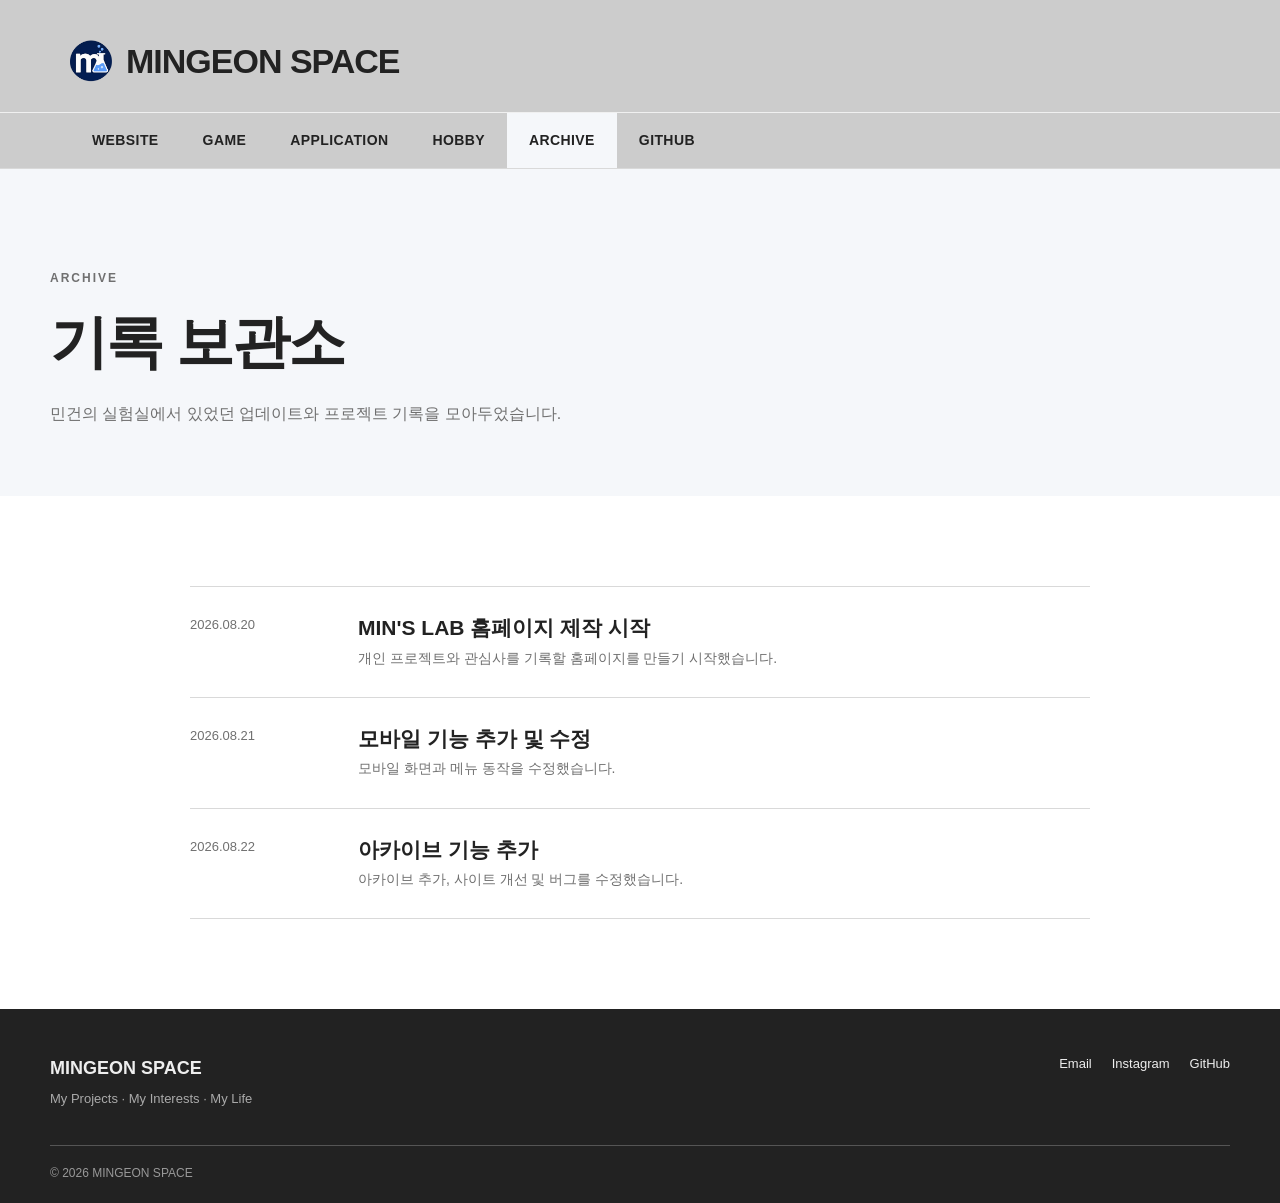
==== archive.html @ 5d605ca3 "Add files via upload" ====
<!DOCTYPE html>
<html lang="ko">
<head>
  <meta charset="UTF-8">
  <meta name="viewport" content="width=device-width, initial-scale=1.0">
  <title>MINGEON SPACE | ARCHIVE</title>
  <link rel="icon" type="image/png" href="favicon.png">
  <link rel="stylesheet" href="css/style.css">
</head>
<body>
<header class="site-header">
  <div class="site-logo"><img src="images/site-logo.png" alt=""><a href="index.html">MINGEON SPACE</a></div>
  <nav class="main-nav">
    <ul class="nav-list">
      <li class="nav-item has-dropdown"><a href="website/project1.html">WEBSITE</a><ul class="dropdown"><li><a href="website/project1.html">개인 홈페이지</a></li><li><a href="website/project2.html">프로젝트 2</a></li><li><a href="website/project3.html">프로젝트 3</a></li></ul></li>
      <li class="nav-item has-dropdown"><a href="game/project1.html">GAME</a><ul class="dropdown"><li><a href="game/project1.html">프로젝트 1</a></li><li><a href="game/project2.html">프로젝트 2</a></li><li><a href="game/project3.html">프로젝트 3</a></li></ul></li>
      <li class="nav-item has-dropdown"><a href="application/project1.html">APPLICATION</a><ul class="dropdown"><li><a href="application/project1.html">프로젝트 1</a></li><li><a href="application/project2.html">프로젝트 2</a></li><li><a href="application/project3.html">프로젝트 3</a></li></ul></li>
      <li class="nav-item has-dropdown"><a href="hobby/project1.html">HOBBY</a><ul class="dropdown"><li><a href="hobby/project1.html">프로젝트 1</a></li><li><a href="hobby/project2.html">프로젝트 2</a></li><li><a href="hobby/project3.html">프로젝트 3</a></li></ul></li>
      <li class="nav-item"><a href="archive.html" class="active">ARCHIVE</a></li>
      <li class="nav-item"><a href="https://github.com/mingeon-lab" target="_blank">GITHUB</a></li>
    </ul>
  </nav>
</header>

<main>
  <section class="archive-hero">
    <div class="section-inner">
      <p class="section-kicker">ARCHIVE</p>
      <h1>기록 보관소</h1>
      <p>민건의 실험실에서 있었던 업데이트와 프로젝트 기록을 모아두었습니다.</p>
    </div>
  </section>

  <section class="section">
    <div class="section-inner narrow">
      <div class="archive-list">
        <article class="archive-item"><time>2026.08.20</time><div><h2>MIN'S LAB 홈페이지 제작 시작</h2><p>개인 프로젝트와 관심사를 기록할 홈페이지를 만들기 시작했습니다.</p></div></article>
        <article class="archive-item"><time>2026.08.21</time><div><h2>모바일 기능 추가 및 수정</h2><p>모바일 화면과 메뉴 동작을 수정했습니다.</p></div></article>
        <article class="archive-item"><time>2026.08.22</time><div><h2>아카이브 기능 추가</h2><p>아카이브 추가, 사이트 개선 및 버그를 수정했습니다.</p></div></article>
      </div>
    </div>
  </section>
</main>

<footer class="site-footer">
  <div class="footer-inner"><div><strong>MINGEON SPACE</strong><p>My Projects · My Interests · My Life</p></div><div class="footer-links"><a href="mailto:growstone0712@gmail.com">Email</a><a href="https://www.instagram.com/min._.0712/" target="_blank">Instagram</a><a href="https://github.com/mingeon-lab" target="_blank">GitHub</a></div></div>
  <div class="copyright">© 2026 MINGEON SPACE</div>
</footer>
<script src="js/script.js"></script>
</body>
</html>
---- css/style.css ----
:root {
  --text: #222222;
  --muted: #707070;
  --line: #D9D9D9;

  --bg: #FFFFFF;
  --soft-bg: #F5F7FA;

  --accent: #d388ff;
  --accent-light: #EAF3FB;

  --footer-bg: #222222;
  --footer-text: #EEEEEE;
  --max-width: 1180px;
}

* {
  box-sizing: border-box;
}

html {
  scroll-behavior: smooth;
  overflow-y: scroll;
}

body {
  margin: 0;
  color: var(--text);
  background: var(--bg);
  font-family: Arial, "Noto Sans KR", sans-serif;
  line-height: 1.6;
}

/* ==================== COMMON ==================== */

a {
  color: inherit;
  text-decoration: none;
}

.update-list {
  width: 100%;
  max-width: none;
  margin: 0;
}

/* ==================== HEADER ==================== */

.site-header {
  background: #CCCCCC;
  border-bottom: 1px solid var(--line);
  position: relative;
  z-index: 100;
}

/* 로고 영역 */
.site-logo {
  width: 100%;
  max-width: var(--max-width);
  margin: 0 auto;
  padding: 34px 20px 24px;

  display: flex;
  align-items: center;
  gap: 14px;

  font-size: 34px;
  font-weight: 800;
  letter-spacing: -1px;
}

.site-logo a span {
  color:#0042f7 ;
}


.site-logo img {
  width: 42px;
  height: 42px;
  object-fit: contain;
  display: block;
  flex-shrink: 0;
}

.site-logo a {
  color: var(--text);
  text-decoration: none;
  margin: 0;
  padding: 0;
}

.site-logo a:hover {
  color: var(--accent);
}

/* ==================== NAV ==================== */

.main-nav {
  border-top: 1px solid #f0f0f0;
  position: relative;
  z-index: 200;
}

.nav-list {
  width: 100%;
  max-width: var(--max-width);
  margin: 0 auto;
  padding: 0 20px;
  list-style: none;

  display: flex;
  align-items: stretch;
}

.nav-item {
  position: relative;
}

.nav-item > a {
  display: block;
  padding: 16px 22px;
  font-size: 14px;
  font-weight: 700;
  letter-spacing: .4px;
  white-space: nowrap;
}

.nav-item > a:hover,
.nav-item > a.active {
  background: var(--soft-bg);
}

/* ==================== DROPDOWN ==================== */

.dropdown {
  position: absolute;
  top: 100%;
  left: 0;
  min-width: 180px;
  margin: 0;
  padding: 6px 0;
  list-style: none;

  background: #fff;
  border: 1px solid var(--line);
  box-shadow: 0 8px 20px rgba(0,0,0,.06);

  opacity: 0;
  visibility: hidden;
  transform: translateY(-4px);

  transition:
    opacity .15s ease,
    transform .15s ease,
    visibility .15s;

  z-index: 300;
}

@media (min-width: 801px) {
  .has-dropdown:hover .dropdown,
  .has-dropdown:focus-within .dropdown {
    opacity: 1;
    visibility: visible;
    transform: translateY(0);
  }
}

.has-dropdown.open .dropdown {
  opacity: 1;
  visibility: visible;
  transform: translateY(0);
}

.dropdown a {
  display: block;
  padding: 10px 16px;
  font-size: 13px;
  white-space: nowrap;
}

.dropdown a:hover {
  background: var(--soft-bg);
}

/* ==================== SECTION ==================== */

.section {
  padding: 90px 20px;
}

.section-alt {
  background: var(--soft-bg);
}

.section-inner {
  width: 100%;
  max-width: var(--max-width);
  margin: 0 auto;
}

.section-inner.narrow {
  max-width: 900px;
}

.section-kicker {
  margin: 0 0 8px;
  color: var(--muted);
  font-size: 12px;
  font-weight: 700;
  letter-spacing: 2px;
}

.section h2 {
  margin: 0 0 38px;
  font-size: 32px;
  line-height: 1.2;
}

/* ==================== HERO ==================== */

.hero {
  min-height: 620px;
  display: grid;
  place-items: center;
  text-align: center;
  background: var(--soft-bg);
}

.hero-overlay {
  padding: 40px 20px;
}

.hero-label {
  margin: 0 0 8px;
  font-size: 15px;
  font-weight: 700;
  letter-spacing: 3px;
}

.hero h1 {
  margin: 0 0 28px;
  font-size: clamp(34px, 5vw, 64px);
  line-height: 1.15;
  letter-spacing: -2px;
}

/* ==================== BUTTON ==================== */

.button {
  display: inline-block;
  padding: 11px 22px;

  border: 1px solid var(--text);
  background: var(--text);
  color: #fff;

  font-size: 13px;
  font-weight: 700;

  transition: transform 0.2s ease;
}

.button:hover {
  opacity: .8;
  transform: scale(1.05);
}

.button-light {
  margin-top: 28px;
  background: #fff;
  color: var(--text);
  border-color: var(--line);
}

/* ==================== ABOUT ==================== */

.about-grid {
  display: grid;
  grid-template-columns: 1fr 1fr;
  gap: 70px;
  align-items: center;
}

.about-section h2 {
  margin-bottom: 22px;
}

.about-card {
  padding: 38px;
  background: #fff;
  border: 1px solid var(--line);
  box-shadow: 0 12px 30px rgba(0,0,0,.05);
}

.about-tags {
  display: flex;
  flex-wrap: wrap;
  gap: 8px;
  margin-top: 28px;
}

.about-tags span {
  padding: 6px 10px;
  border: 1px solid var(--line);
  color: var(--muted);
  font-size: 10px;
  font-weight: 700;
  letter-spacing: 1px;
}

.image-placeholder,
.project-image {
  min-height: 300px;
  display: grid;
  place-items: center;

  background: var(--soft-bg);
  color: #999;

  font-size: 12px;
  letter-spacing: 1px;
}

.one-line-intro {
  margin-top: 24px;
  font-weight: 700;
}

/* ==================== INTEREST ==================== */

.interest-grid {
  display: grid;
  grid-template-columns: repeat(3, 1fr);

  border-top: 1px solid var(--line);
  border-left: 1px solid var(--line);
}

.interest-card {
  min-height: 130px;
  padding: 24px;

  background: var(--soft-bg);

  border-right: 1px solid var(--line);
  border-bottom: 1px solid var(--line);

  display: flex;
  flex-direction: column;
  justify-content: space-between;

  transition: transform 0.2s ease;
  transform-origin: center;
}

.interest-card span {
  color: var(--muted);
  font-size: 12px;
}

.interest-card strong {
  font-size: 18px;
}

.interest-card:hover {
  transform: scale(1.05);
  border: 1px solid #818181;
  z-index: 10;
}

/* ==================== PROJECT ==================== */

.project-grid {
  display: grid;
  grid-template-columns: repeat(3, 1fr);
  gap: 24px;
}

.project-card {
  background:
    linear-gradient(rgba(0,0,0,.25), rgba(0,0,0,.25)),
    url("../images/main.jpg") center/cover no-repeat;

  border: 1px solid var(--line);

  transition: transform 0.2s ease;
  transform-origin: center;
}

.project-card:hover {
  transform: scale(1.05);
  border: 1px solid #818181;
  z-index: 10;
}

.project-image {
  min-height: 220px;
}

.project-content {
  padding: 24px;
}

.project-number {
  color: var(--muted);
  font-size: 11px;
  font-weight: 700;
  letter-spacing: 1.5px;
}

.project-content h3 {
  margin: 10px 0;
  font-size: 20px;
}

.project-content p {
  color: var(--muted);
  font-size: 14px;
}

.text-link {
  display: inline-block;
  margin-top: 10px;
  font-size: 13px;
  font-weight: 700;
}

.text-link:hover {
  text-decoration: underline;
}

/* ==================== UPDATE ==================== */

.update-list {
  border-top: 1px solid var(--line);
}

.update-list > div {
  display: grid;
  grid-template-columns: 140px 1fr;
  gap: 20px;

  padding: 18px 0;

  border-bottom: 1px solid var(--line);
}

.update-list time {
  color: var(--muted);
  font-size: 13px;
}

/* ==================== CURRENTLY ==================== */

.currently-list {
  display: grid;
  grid-template-columns: repeat(3, 1fr);
  gap: 16px;
}

.currently-card {
  min-height: 155px;
  padding: 24px;

  background: #D8D8D8;
  border: 1px solid var(--line);

  display: flex;
  flex-direction: column;
  justify-content: space-between;

  transition: transform 0.2s ease;
}

.currently-card > span {
  color: var(--muted);
  font-size: 11px;
  font-weight: 700;
}

.currently-card strong {
  font-size: 19px;
}

.currently-card p {
  margin: 5px 0 0;
  color: var(--muted);
  font-size: 13px;
}

.currently-card:hover {
  transform: scale(1.05);
  border: 1px solid #818181;
  z-index: 10;
}

/* ==================== ARCHIVE ==================== */

.archive-hero {
  padding: 100px 20px 70px;
  background: var(--soft-bg);
}

.archive-hero h1 {
  margin: 0 0 12px;
  font-size: clamp(38px, 5vw, 58px);
  letter-spacing: -2px;
}

.archive-hero p:last-child {
  margin: 0;
  color: var(--muted);
}

.archive-list {
  border-top: 1px solid var(--line);
}

.archive-item {
  display: grid;
  grid-template-columns: 140px 1fr;
  gap: 28px;

  padding: 28px 0;

  border-bottom: 1px solid var(--line);
}

.archive-item time {
  color: var(--muted);
  font-size: 13px;
}

.archive-item h2 {
  margin: 0 0 6px;
  font-size: 21px;
}

.archive-item p {
  margin: 0;
  color: var(--muted);
  font-size: 14px;
}

/* ==================== PROJECT PAGE ==================== */

.project-page {
  min-height: 620px;
  padding: 90px 20px;
}

.project-page h1 {
  margin: 0;
  font-size: 44px;
}

/* ==================== FOOTER ==================== */

.site-footer {
  padding: 45px 20px 20px;

  background: var(--footer-bg);
  color: var(--footer-text);
}

.footer-inner {
  width: 100%;
  max-width: var(--max-width);
  margin: 0 auto;

  display: flex;
  justify-content: space-between;
  gap: 30px;
}

.footer-inner strong {
  font-size: 18px;
}

.footer-inner p {
  margin: 6px 0 0;
  color: #aaa;
  font-size: 13px;
}

.footer-links {
  display: flex;
  gap: 20px;
  align-items: flex-start;
}

.footer-links a {
  font-size: 13px;
}

.footer-links a:hover {
  text-decoration: underline;
}

.copyright {
  max-width: var(--max-width);
  margin: 35px auto 0;
  padding-top: 18px;

  border-top: 1px solid #555;

  color: #999;
  font-size: 12px;
}

/* ==================== TABLET / MOBILE ==================== */

@media (max-width: 800px) {

  .site-logo {
    width: 100%;
    max-width: none;
    padding: 34px 20px 24px;
  }

  .nav-list {
    width: 100%;
    padding: 0 8px;
    overflow-x: auto;
    position: relative;
  }

  .nav-item > a {
    padding: 11px 12px;
    font-size: 11px;
  }

  .about-grid,
  .project-grid {
    grid-template-columns: 1fr;
  }

  .interest-grid {
    grid-template-columns: repeat(2, 1fr);
  }

  .currently-list {
    grid-template-columns: 1fr;
  }

  .footer-inner {
    flex-direction: column;
  }

  .has-dropdown {
    position: static;
  }

  .has-dropdown .dropdown {
    position: fixed;
    top: 0;
    left: 0;

    width: 100%;
    min-width: 0;

    margin: 0;
    padding: 5px 16px;

    transform: translateY(-4px);

    z-index: 9999;
  }

  .has-dropdown.open .dropdown {
    position: fixed;
    transform: translateY(0);
  }

  .dropdown a {
    padding: 10px 13px;
    font-size: 10px;
  }
}

/* ==================== SMALL MOBILE ==================== */

@media (max-width: 500px) {

  .site-logo {
    width: 100%;
    max-width: none;
    padding: 34px 20px 24px;
    font-size: 28px;
    gap: 10px;
  }

  .site-logo img {
    width: 34px;
    height: 34px;
  }

  .hero {
    min-height: 500px;
  }

  .section,
  .project-page {
    padding-top: 65px;
    padding-bottom: 65px;
  }

  .interest-grid {
    grid-template-columns: 1fr;
  }

  .update-list > div {
    grid-template-columns: 1fr;
    gap: 2px;
  }

  .footer-links {
    flex-wrap: wrap;
  }

  .about-card {
    padding: 26px;
  }

  .archive-item {
    grid-template-columns: 1fr;
    gap: 5px;
  }
}
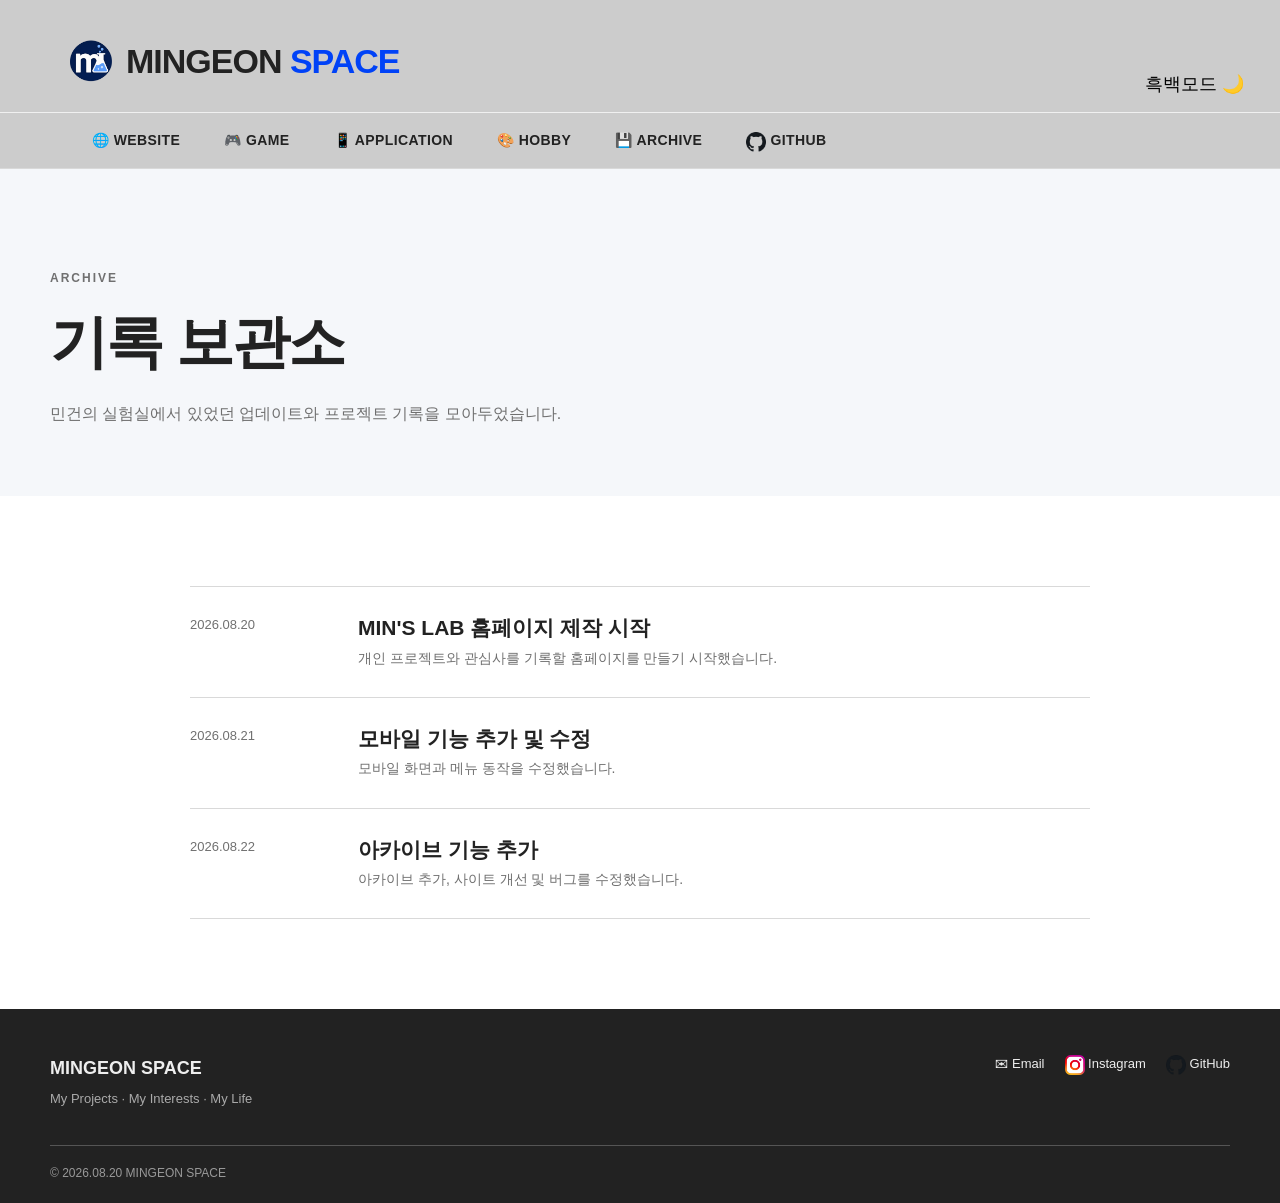
==== commit 8acd4548: "Add files via upload" ====
--- a/archive.html
+++ b/archive.html
@@ -9,18 +9,69 @@
 </head>
 <body>
 <header class="site-header">
-  <div class="site-logo"><img src="images/site-logo.png" alt=""><a href="index.html">MINGEON SPACE</a></div>
+  <!-- 사이트 대표 이름 / 클릭하면 항상 홈페이지 -->
+  <div class="site-logo">
+  <img src="images/site-logo.png" alt="">
+  <a href="./index.html">MINGEON <span>SPACE</span></a>
+</div>
+
+  <div class="theme-button">
+  <button id="theme-toggle">흑백모드 <span id="theme-icon">🌙</span></button>
+</div>
+
   <nav class="main-nav">
     <ul class="nav-list">
-      <li class="nav-item has-dropdown"><a href="website/project1.html">WEBSITE</a><ul class="dropdown"><li><a href="website/project1.html">개인 홈페이지</a></li><li><a href="website/project2.html">프로젝트 2</a></li><li><a href="website/project3.html">프로젝트 3</a></li></ul></li>
-      <li class="nav-item has-dropdown"><a href="game/project1.html">GAME</a><ul class="dropdown"><li><a href="game/project1.html">프로젝트 1</a></li><li><a href="game/project2.html">프로젝트 2</a></li><li><a href="game/project3.html">프로젝트 3</a></li></ul></li>
-      <li class="nav-item has-dropdown"><a href="application/project1.html">APPLICATION</a><ul class="dropdown"><li><a href="application/project1.html">프로젝트 1</a></li><li><a href="application/project2.html">프로젝트 2</a></li><li><a href="application/project3.html">프로젝트 3</a></li></ul></li>
-      <li class="nav-item has-dropdown"><a href="hobby/project1.html">HOBBY</a><ul class="dropdown"><li><a href="hobby/project1.html">프로젝트 1</a></li><li><a href="hobby/project2.html">프로젝트 2</a></li><li><a href="hobby/project3.html">프로젝트 3</a></li></ul></li>
-      <li class="nav-item"><a href="archive.html" class="active">ARCHIVE</a></li>
-      <li class="nav-item"><a href="https://github.com/mingeon-lab" target="_blank">GITHUB</a></li>
+      <!-- WEBSITE 하위 메뉴 -->
+      <li class="nav-item has-dropdown">
+        <a href="website/project1.html">🌐 WEBSITE</a>
+        <ul class="dropdown">
+          <li><a href="website/project1.html">개인 홈페이지</a></li>
+          <li><a href="website/project2.html">프로젝트 2</a></li>
+          <li><a href="website/project3.html">프로젝트 3</a></li>
+        </ul>
+      </li>
+
+      <!-- GAME 하위 메뉴 -->
+      <li class="nav-item has-dropdown">
+        <a href="game/project1.html">🎮 GAME</a>
+        <ul class="dropdown">
+          <li><a href="game/project1.html">프로젝트 1</a></li>
+          <li><a href="game/project2.html">프로젝트 2</a></li>
+          <li><a href="game/project3.html">프로젝트 3</a></li>
+        </ul>
+      </li>
+
+      <!-- APPLICATION 하위 메뉴 -->
+      <li class="nav-item has-dropdown">
+        <a href="application/project1.html">📱 APPLICATION</a>
+        <ul class="dropdown">
+          <li><a href="application/project1.html">프로젝트 1</a></li>
+          <li><a href="application/project2.html">프로젝트 2</a></li>
+          <li><a href="application/project3.html">프로젝트 3</a></li>
+        </ul>
+      </li>
+
+      <!-- HOBBY 하위 메뉴 -->
+      <li class="nav-item has-dropdown">
+        <a href="hobby/project1.html">🎨 HOBBY</a>
+        <ul class="dropdown">
+          <li><a href="hobby/project1.html">프로젝트 1</a></li>
+          <li><a href="hobby/project2.html">프로젝트 2</a></li>
+          <li><a href="hobby/project3.html">프로젝트 3</a></li>
+        </ul>
+      </li>
+
+      <!-- ARCHIVE -->
+      <li class="nav-item"><a href="archive.html">💾 ARCHIVE</a></li>
+
+      <!-- GITHUB: 하위 메뉴 없음 -->
+      <li class="nav-item">
+        <a href="https://github.com/mingeon-lab" target="_blank"><img src="images/github.png" class="emoji-icon"> GITHUB</a>
+      </li>
     </ul>
   </nav>
 </header>
+
 
 <main>
   <section class="archive-hero">
@@ -42,10 +93,27 @@
   </section>
 </main>
 
+<!-- ==================== FOOTER ====================
+[수정 위치]
+- Email / Instagram / GitHub 주소
+- 저작권 연도
+===================================================== -->
 <footer class="site-footer">
-  <div class="footer-inner"><div><strong>MINGEON SPACE</strong><p>My Projects · My Interests · My Life</p></div><div class="footer-links"><a href="mailto:growstone0712@gmail.com">Email</a><a href="https://www.instagram.com/min._.0712/" target="_blank">Instagram</a><a href="https://github.com/mingeon-lab" target="_blank">GitHub</a></div></div>
-  <div class="copyright">© 2026 MINGEON SPACE</div>
+  <div class="footer-inner">
+    <div>
+      <strong>MINGEON SPACE</strong>
+      <p>My Projects · My Interests · My Life</p>
+    </div>
+    <div class="footer-links">
+      <a href="mailto:growstone0712@gmail.com" target="_blank">✉ Email</a>
+      <a href="https://www.instagram.com/min._.0712/" target="_blank"><img src="images/instagram.png" class="emoji-icon"> Instagram</a>
+      <a href="https://github.com/mingeon-lab" target="_blank"><img src="images/github.png" class="emoji-icon"> GitHub</a>
+    </div>
+
+  </div>
+  <div class="copyright">© 2026.08.20 MINGEON SPACE</div>
 </footer>
+
 <script src="js/script.js"></script>
 </body>
 </html>
--- a/css/style.css
+++ b/css/style.css
@@ -13,6 +13,17 @@
   --footer-text: #EEEEEE;
   --max-width: 1180px;
 }
+
+  body.dark {
+  --text: #eee;
+  --muted: #aaa;
+  --line: #444;
+  --bg: #111;
+  --soft-bg: #1b1b1b;
+  --footer-bg: #000;
+  --footer-text: #eee;
+}
+
 
 * {
   box-sizing: border-box;
@@ -141,7 +152,7 @@
   padding: 6px 0;
   list-style: none;
 
-  background: #fff;
+  background: var(--bg);
   border: 1px solid var(--line);
   box-shadow: 0 8px 20px rgba(0,0,0,.06);
 
@@ -727,4 +738,100 @@
     grid-template-columns: 1fr;
     gap: 5px;
   }
+}
+
+.emoji-icon {
+  width: 20px;
+  height: 20px;
+  vertical-align: middle;
+  object-fit: contain;
+}
+
+#theme-toggle {
+  border: 0;
+  background: none;
+  font-size: 18px;
+  cursor: pointer;
+  margin-left: 50px;
+}
+
+.project-card,
+.interest-card,
+.currently-card,
+.about-card {
+  background: #f2f2f2;
+}
+
+body.dark .project-card,
+body.dark .interest-card,
+body.dark .currently-card,
+body.dark .about-card {
+  background: #2a2a2a;
+}
+
+body.dark .button,
+body.dark .button-light,
+body.dark #theme-toggle {
+  color: #000000;
+}
+
+.stats-section {
+  padding: 60px 20px;
+  background: var(--soft-bg);
+}
+
+.stats {
+  max-width: var(--max-width);
+  margin: 0 auto;
+  display: flex;
+  justify-content: center;
+  gap: 120px;
+}
+
+.stat-item {
+  text-align: center;
+}
+
+.stat-item strong {
+  display: block;
+  font-size: 36px;
+  color: var(--text);
+}
+
+.stat-item span {
+  display: block;
+  margin-top: 8px;
+  font-size: 12px;
+  color: var(--muted);
+  letter-spacing: 1px;
+}
+
+@media (max-width: 600px) {
+  .stats {
+    gap: 45px;
+  }
+
+  .stat-item strong {
+    font-size: 28px;
+  }
+}
+
+.stats-section h2 {
+  text-align: center;
+  margin-bottom: 35px;
+}
+
+.theme-button {
+  position: absolute;
+  right: 30px;
+  top: 50%;
+  transform: translateY(-50%);
+}
+
+#theme-toggle {
+  cursor: pointer;
+}
+
+.site-header {
+  position: relative;
 }
